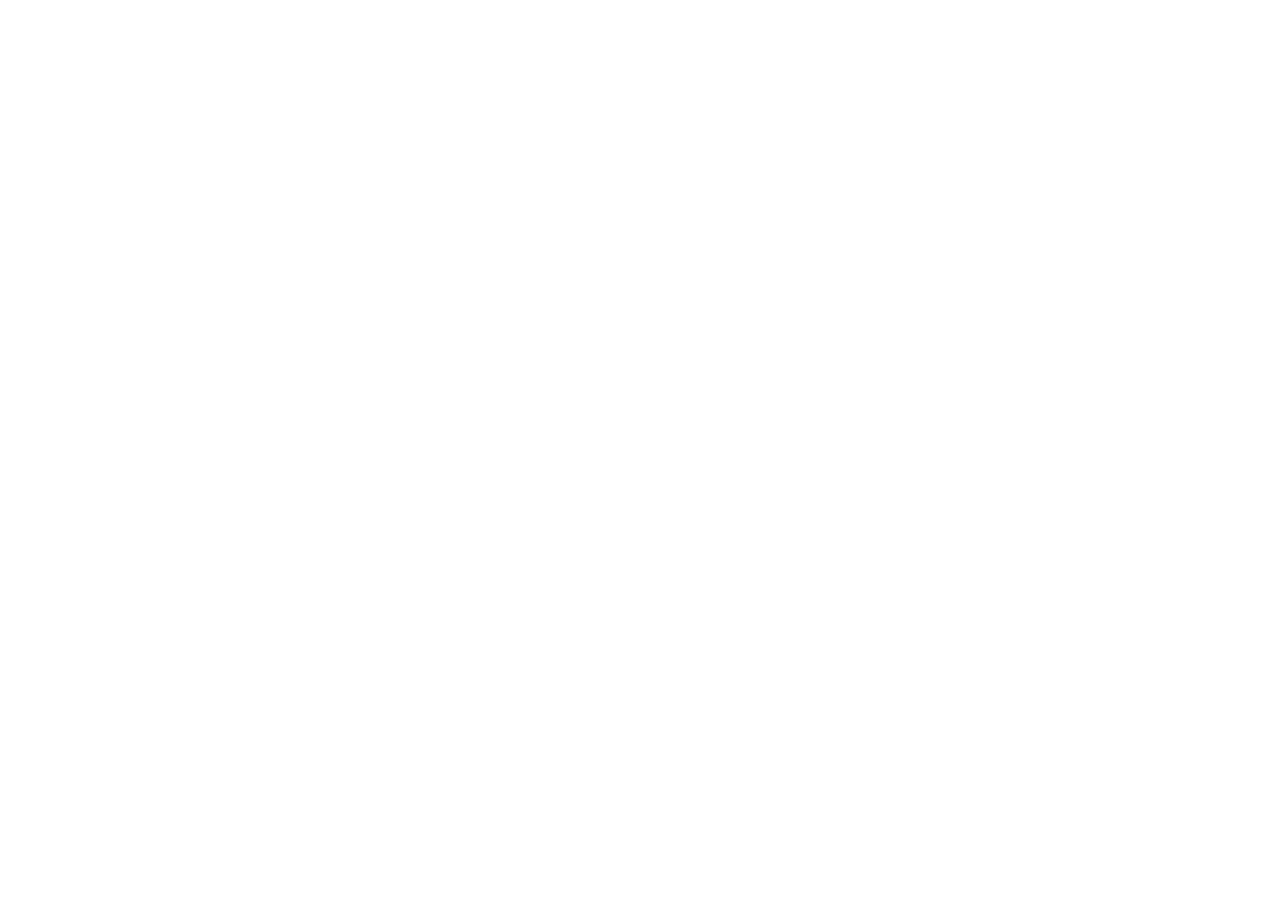
==== portfolio/index.html @ a4aba7a8 "Initial Commit by Lenson" ====
<!DOCTYPE html>
<html lang="en">
<head>
    <meta charset="UTF-8">
    <meta http-equiv="X-UA-Compatible" content="IE=edge">
    <meta name="viewport" content="width=device-width, initial-scale=1.0">
    <title>Portfolio</title>
</head>
<body>
    
</body>
</html>
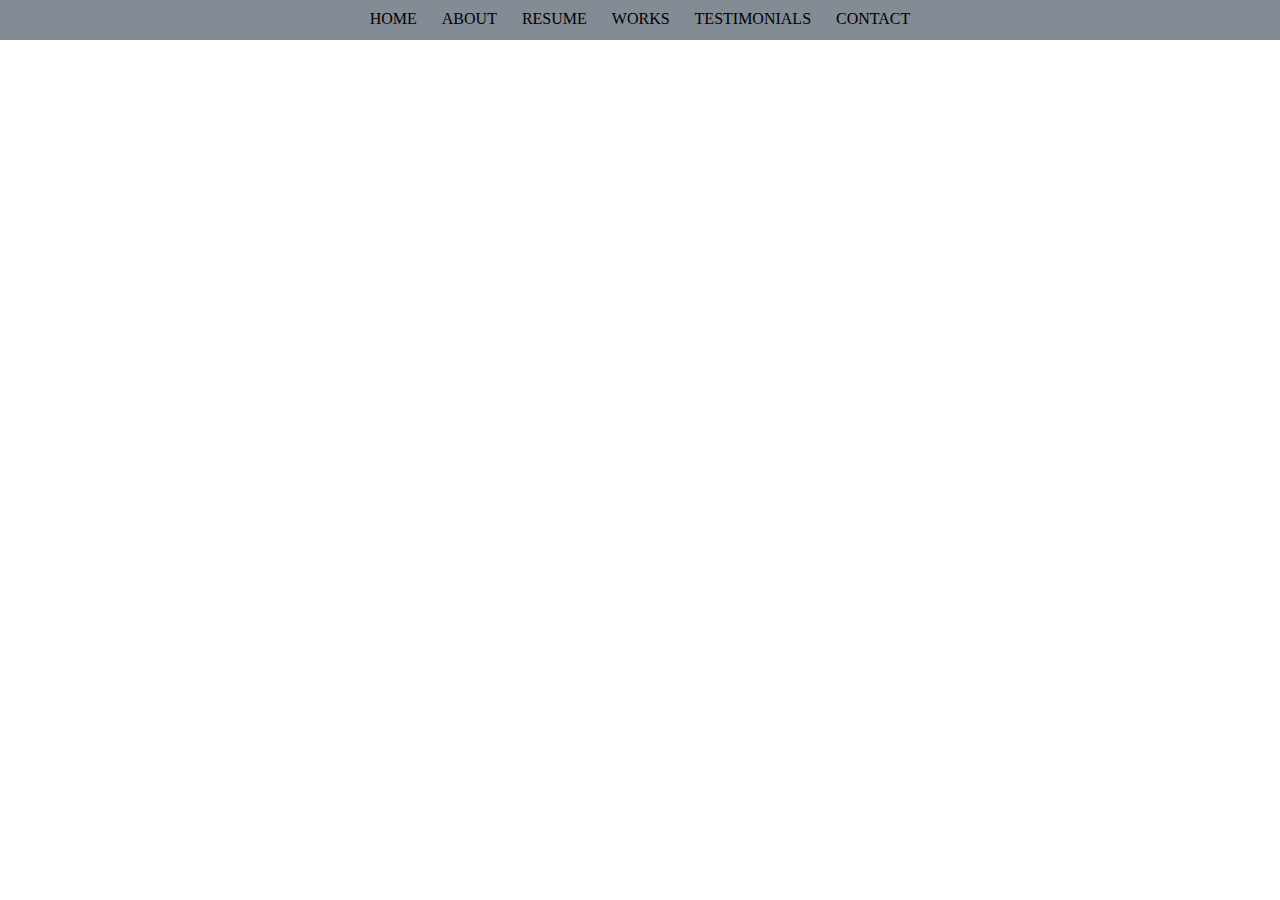
==== commit be40e1a1: "Navigation Bar Added" ====
--- a/portfolio/index.html
+++ b/portfolio/index.html
@@ -5,8 +5,21 @@
     <meta http-equiv="X-UA-Compatible" content="IE=edge">
     <meta name="viewport" content="width=device-width, initial-scale=1.0">
     <title>Portfolio</title>
+    <link rel="stylesheet" href="./style.css"
 </head>
 <body>
+ 
+    <div class="container">
+        <div class="container-item">HOME</div>
+        <div class="container-item">ABOUT</div>
+        <div class="container-item">RESUME</div>
+        <div class="container-item">WORKS</div>
+        <div class="container-item">TESTIMONIALS</div>
+        <div class="container-item">CONTACT</div>
+    </div>
+       
+
+   
     
 </body>
 </html>--- a/portfolio/style.css
+++ b/portfolio/style.css
@@ -0,0 +1,29 @@
+ *{
+    margin: 0;
+    
+ }
+ 
+ .container{
+    display: flex;
+    flex-wrap: wrap;
+    justify-content: center;
+    flex-direction: row;
+    gap:25px;
+    background-color: #838C95;
+    align-items: center;
+    align-content: center;
+    padding-top: 10px;
+}
+
+.container-item{
+    
+  height: 30px;
+  align-items: center;
+}
+
+
+ /* nav ul {
+    display: flex;
+    justify-content: space-between;
+  } */
+  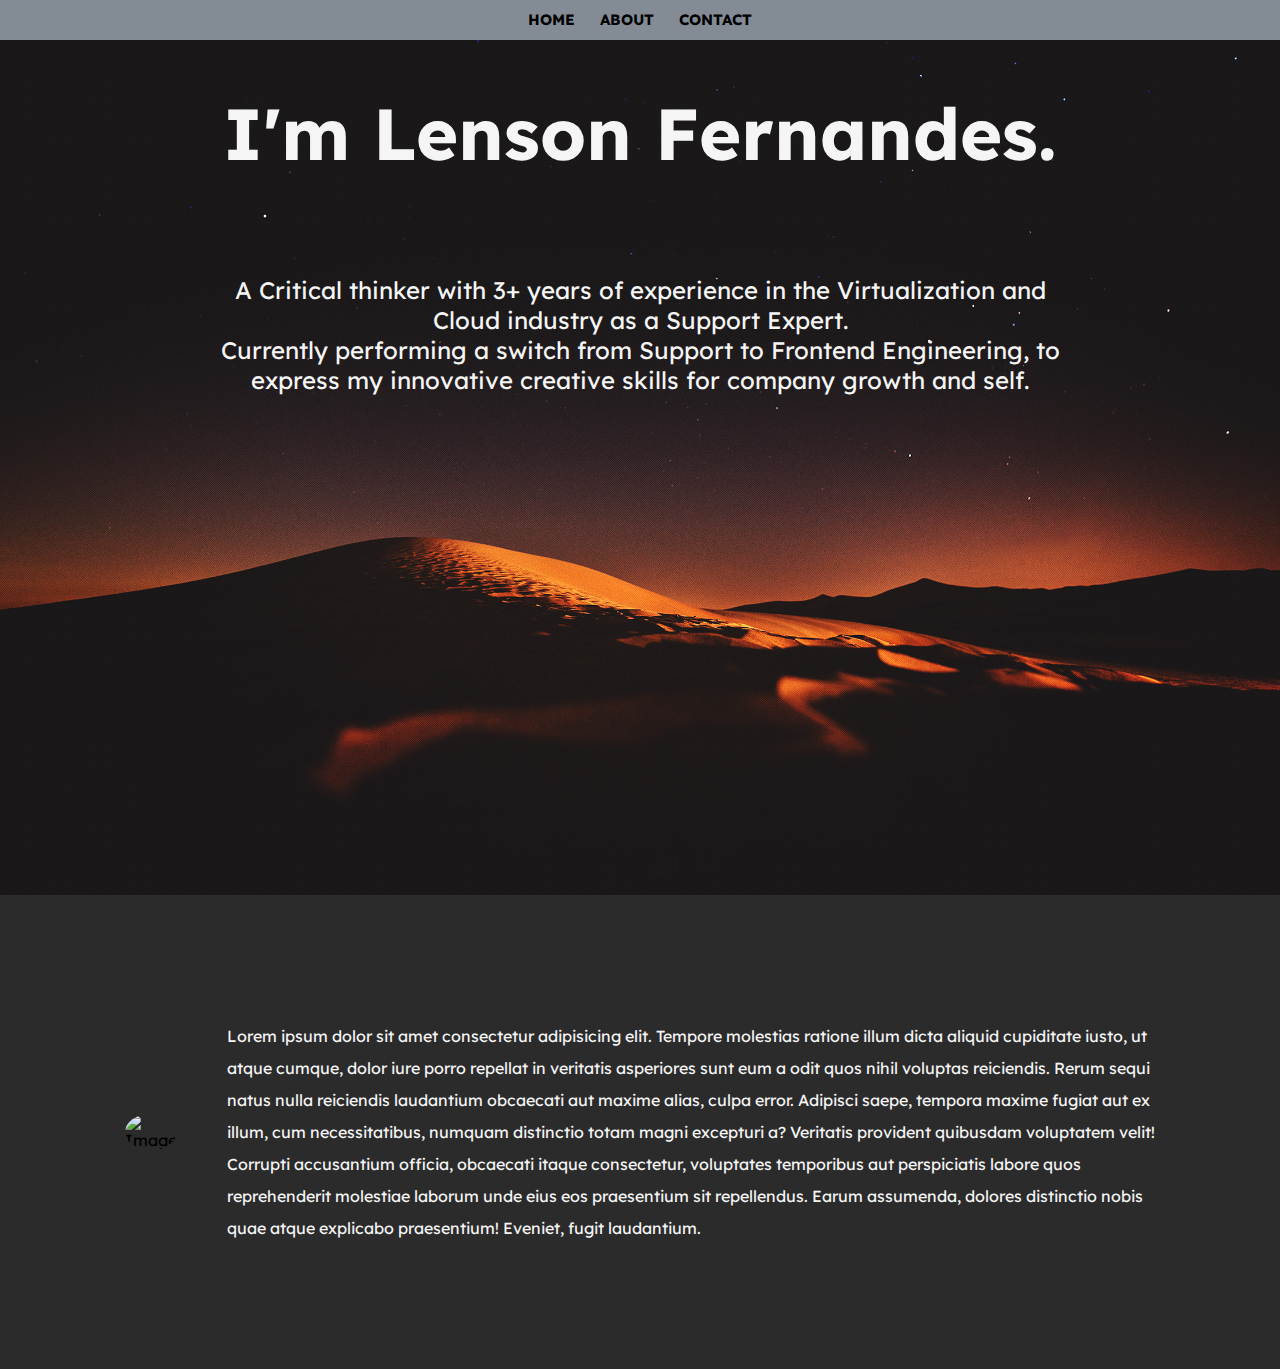
==== commit b9e73f4f: "Styling updated" ====
--- a/portfolio/index.html
+++ b/portfolio/index.html
@@ -5,18 +5,39 @@
     <meta http-equiv="X-UA-Compatible" content="IE=edge">
     <meta name="viewport" content="width=device-width, initial-scale=1.0">
     <title>Portfolio</title>
-    <link rel="stylesheet" href="./style.css"
+    <link rel="stylesheet" href="./style.css">
+    <link rel="preconnect" href="https://fonts.googleapis.com">
+<link rel="preconnect" href="https://fonts.gstatic.com" crossorigin>
+<link href="https://fonts.googleapis.com/css2?family=Lexend+Deca:wght@300&display=swap" rel="stylesheet">
 </head>
 <body>
  
     <div class="container">
         <div class="container-item">HOME</div>
         <div class="container-item">ABOUT</div>
-        <div class="container-item">RESUME</div>
-        <div class="container-item">WORKS</div>
-        <div class="container-item">TESTIMONIALS</div>
+        
         <div class="container-item">CONTACT</div>
     </div>
+    <div class="home">
+        <h1>I'm Lenson Fernandes.</h1>
+        <p>A Critical thinker with 3+ years of experience in the Virtualization and Cloud industry as a Support Expert.<br>
+            Currently performing a switch from Support to Frontend Engineering, to express my innovative creative skills for company growth and self.</p>
+        <div class="icons">
+            <!-- list of icons -->
+        </div>
+
+    </div>
+
+    <section class="about">
+        <div class="picture">
+            <img src="https://www.looper.com/img/gallery/the-untold-truth-of-detective-conan/l-intro-1655141676.jpg" alt="Image" width="250px" height="250px">
+        </div>
+        <div class="me">
+            <p>Lorem ipsum dolor sit amet consectetur adipisicing elit. Tempore molestias ratione illum dicta aliquid cupiditate iusto, ut atque cumque, dolor iure porro repellat in veritatis asperiores sunt eum a odit quos nihil voluptas reiciendis. Rerum sequi natus nulla reiciendis laudantium obcaecati aut maxime alias, culpa error. Adipisci saepe, tempora maxime fugiat aut ex illum, cum necessitatibus, numquam distinctio totam magni excepturi a? Veritatis provident quibusdam voluptatem velit! Corrupti accusantium officia, obcaecati itaque consectetur, voluptates temporibus aut perspiciatis labore quos reprehenderit molestiae laborum unde eius eos praesentium sit repellendus. Earum assumenda, dolores distinctio nobis quae atque explicabo praesentium! Eveniet, fugit laudantium.</p>
+
+        </div>
+
+    </section>
        
 
    
--- a/portfolio/style.css
+++ b/portfolio/style.css
@@ -1,7 +1,16 @@
  *{
     margin: 0;
+    font-family: 'Lexend Deca', sans-serif;
+    
     
  }
+
+ /* body{
+    background: url("./background3.jpg");
+    background-size: cover;
+
+
+ }  */
  
  .container{
     display: flex;
@@ -13,6 +22,8 @@
     align-items: center;
     align-content: center;
     padding-top: 10px;
+    font: 15px 'Lexend Deca', sans-serif;
+    font-weight: bold;
 }
 
 .container-item{
@@ -21,9 +32,64 @@
   align-items: center;
 }
 
-
+.home{
+   background: url("./background4.jpg") no-repeat top center;
+   width:100%;
+   height: 855px;
+   background-size: cover;
+   display: flex;
+   flex-direction: column;
+   justify-content: center;
+   align-items: center;
+   align-content: center;
+}
  /* nav ul {
     display: flex;
     justify-content: space-between;
   } */
+
+.home h1, .home p{
+   color: whitesmoke;
+   text-align: center;
+   
+   
+   
+}
+
+.home h1{
+   margin: auto;
+   font-family: 'Lexend Deca', sans-serif;
+   font-size: 450%;
+}
+
+.home p{
+   margin-bottom: 450px;
+   padding:50px;
+   /* border: 1px dotted grey; */
+   padding-left:200px;
+   padding-right:200px;
+   font-size: 150%;
+}
+
+.about{
+   background-color: #2B2B2B;
+   display: flex;
+   row-gap: 20px;
+   padding:100px;
+   align-items: center;
+   
+}
+
+section div{
+   margin: 25px;
+}
+
+img{
+   border-radius: 50%;
+}
+
+.me{
+   color: whitesmoke;
+   line-height:200%;
+}
   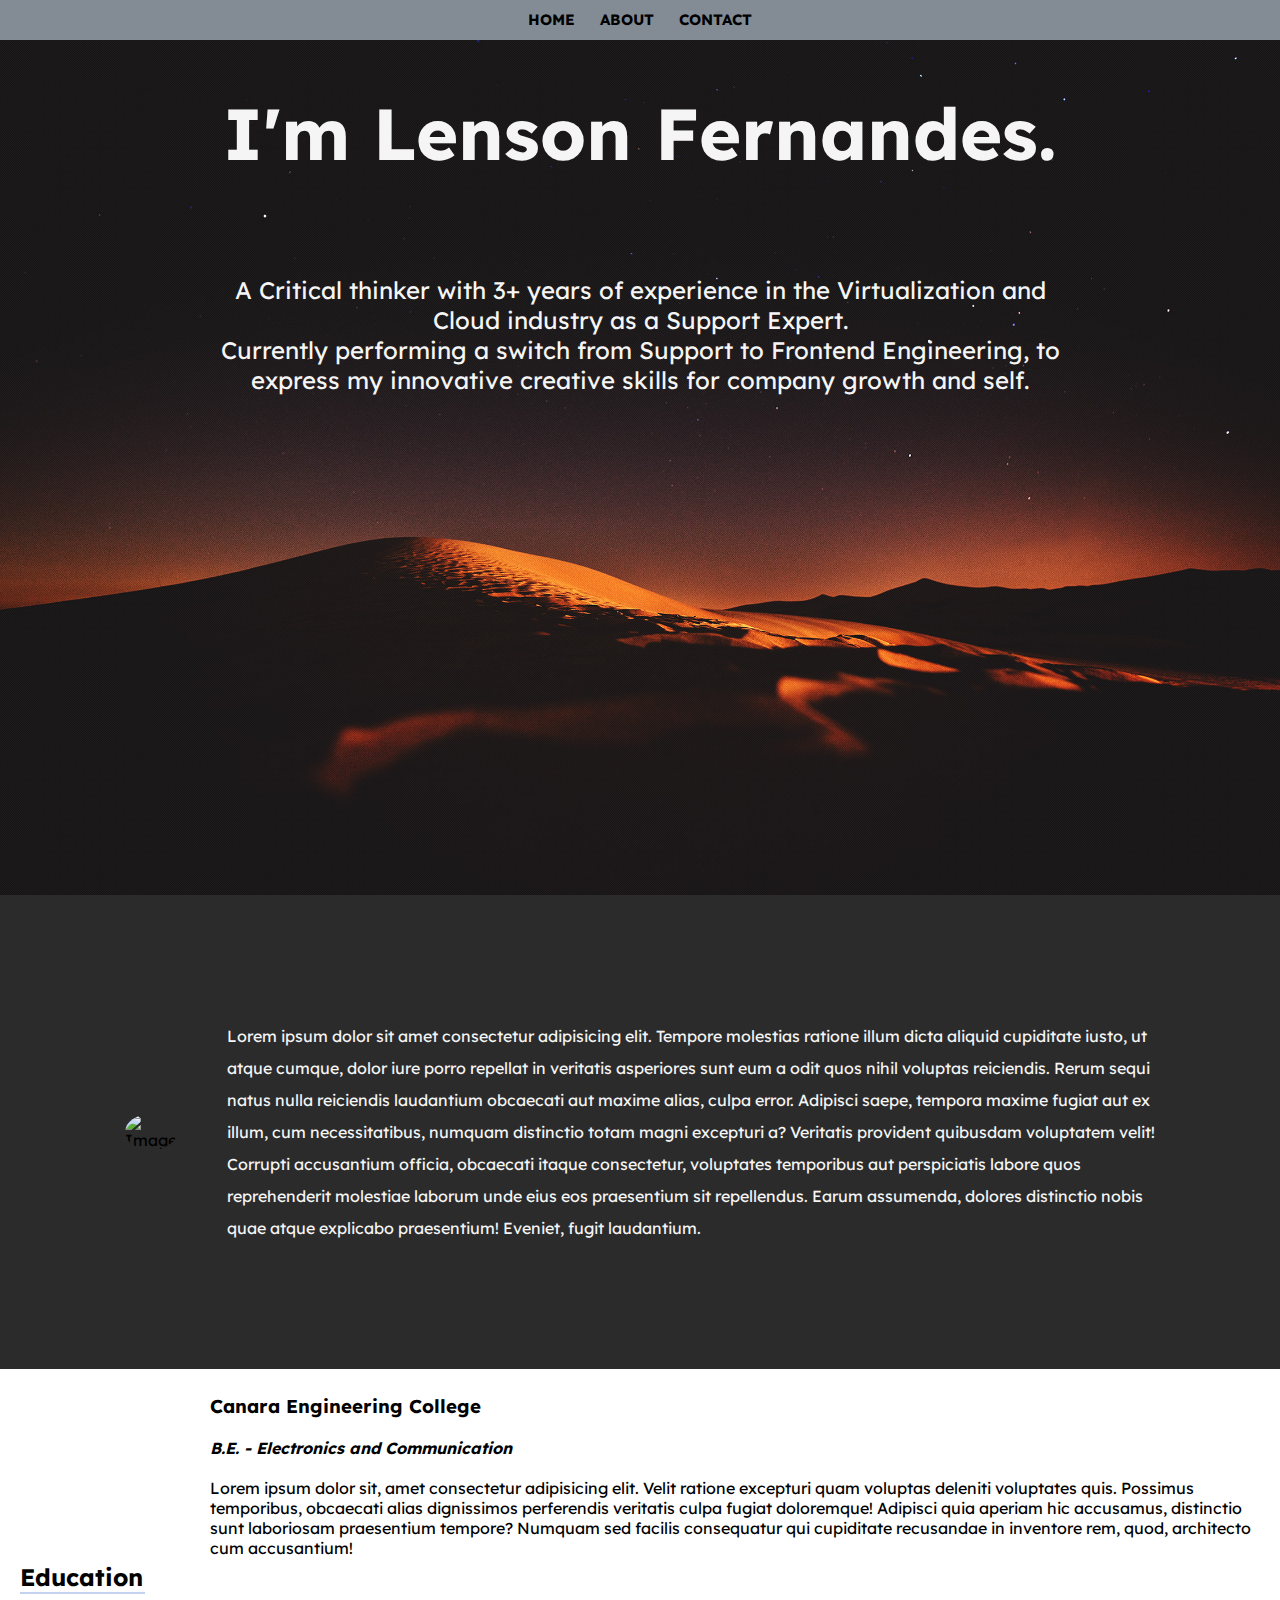
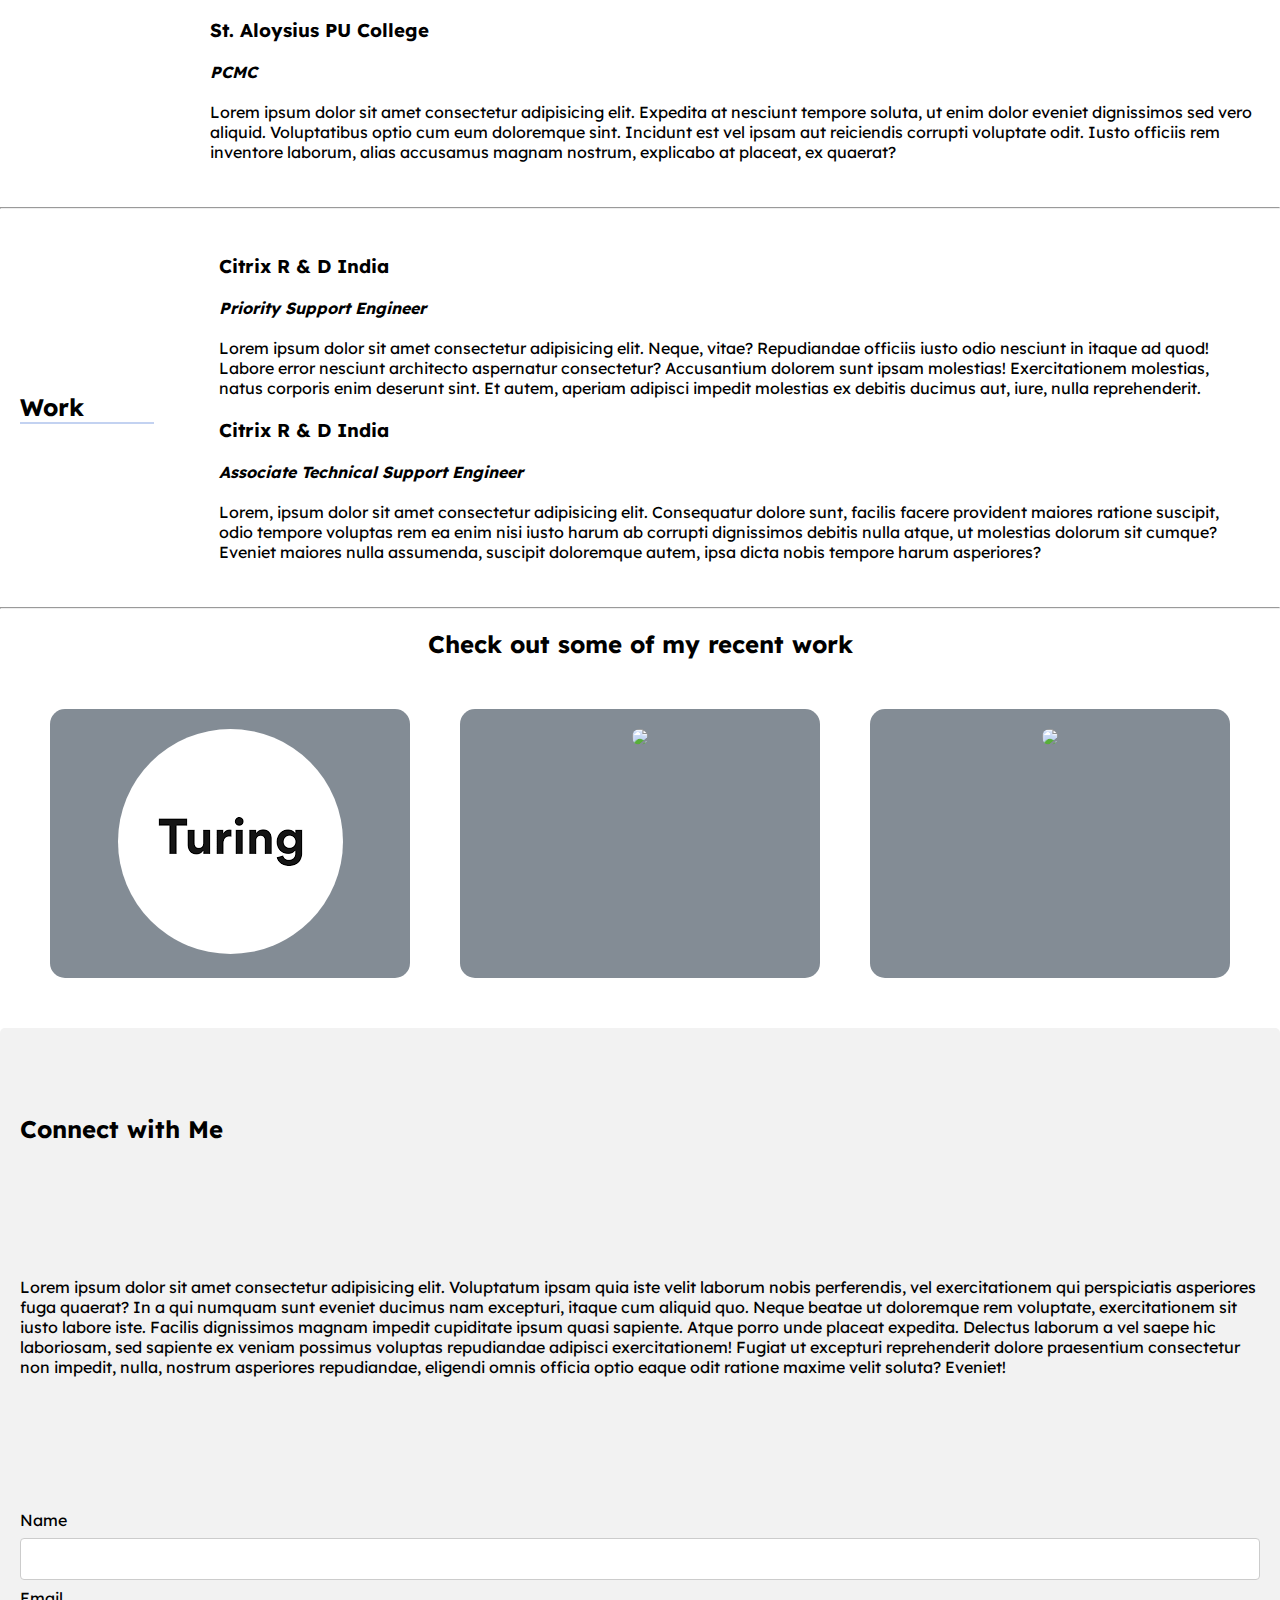
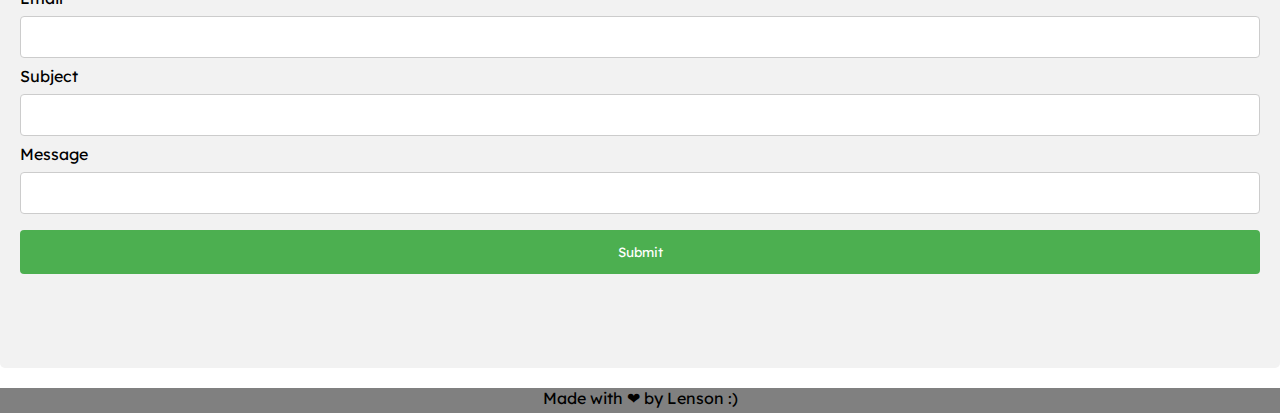
==== commit 996558d8: "All sections update" ====
--- a/portfolio/index.html
+++ b/portfolio/index.html
@@ -38,9 +38,80 @@
         </div>
 
     </section>
+
+    <section class="edu">
+        <h2>Education</h2>
+        <div class="edu-right">  
+            <h3>Canara Engineering College</h3>
+        <h4><i>B.E. - Electronics and Communication</i></h4>
+        <p> Lorem ipsum dolor sit, amet consectetur adipisicing elit. Velit ratione excepturi quam voluptas deleniti voluptates quis. Possimus temporibus, obcaecati alias dignissimos perferendis veritatis culpa fugiat doloremque! Adipisci quia aperiam hic accusamus, distinctio sunt laboriosam praesentium tempore? Numquam sed facilis consequatur qui cupiditate recusandae in inventore rem, quod, architecto cum accusantium!</p>
+        <br>
+
+        <h3>St. Aloysius PU College</h3>
+        <h4><i>PCMC</i></h4>
+        <p>Lorem ipsum dolor sit amet consectetur adipisicing elit. Expedita at nesciunt tempore soluta, ut enim dolor eveniet dignissimos sed vero aliquid. Voluptatibus optio cum eum doloremque sint. Incidunt est vel ipsam aut reiciendis corrupti voluptate odit. Iusto officiis rem inventore laborum, alias accusamus magnam nostrum, explicabo at placeat, ex quaerat?</p>
+</div>
+      
+    </section>
+
+    <br>
+    <hr>
+    <br>
+
+    <section class="work">
+        <h2>Work</h2>
+        <div class="work-right">
+        <h3>Citrix R & D India</h3>
+        <h4><i>Priority Support Engineer</i></h4>
+        <p>Lorem ipsum dolor sit amet consectetur adipisicing elit. Neque, vitae? Repudiandae officiis iusto odio nesciunt in itaque ad quod! Labore error nesciunt architecto aspernatur consectetur? Accusantium dolorem sunt ipsam molestias! Exercitationem molestias, natus corporis enim deserunt sint. Et autem, aperiam adipisci impedit molestias ex debitis ducimus aut, iure, nulla reprehenderit.</p>
+
+        <h3>Citrix R & D India</h3>
+        <h4><i>Associate Technical Support Engineer</i></h4>
+        <p>Lorem, ipsum dolor sit amet consectetur adipisicing elit. Consequatur dolore sunt, facilis facere provident maiores ratione suscipit, odio tempore voluptas rem ea enim nisi iusto harum ab corrupti dignissimos debitis nulla atque, ut molestias dolorum sit cumque? Eveniet maiores nulla assumenda, suscipit doloremque autem, ipsa dicta nobis tempore harum asperiores?</p>
+    </div>
+
+    </section>
+
+    <br>
+    <hr>
+    <br>
+
+    <section class="proj">
+        <h2>Check out some of my recent work</h2>
+        <div class="projects">
+            <div class="card"><img src="[data-uri]" ></div>
+        
+            <div class="card"><img src="https://encrypted-tbn0.gstatic.com/images?q=tbn:ANd9GcQck9klstRUp-VUzenGQQKl5M73pNyYnpJHRg&usqp=CAU" ></div>
+        
+            <div class="card"><img src="https://encrypted-tbn0.gstatic.com/images?q=tbn:ANd9GcR2AzK8ps8mc90duXgBB606X0uzZMfZnJRhJA&usqp=CAU" ></div>
+        
+    </div>
+    </section>
        
 
-   
+    <section class="connect">
+        <h2>Connect with Me</h2>
+<p>Lorem ipsum dolor sit amet consectetur adipisicing elit. Voluptatum ipsam quia iste velit laborum nobis perferendis, vel exercitationem qui perspiciatis asperiores fuga quaerat? In a qui numquam sunt eveniet ducimus nam excepturi, itaque cum aliquid quo. Neque beatae ut doloremque rem voluptate, exercitationem sit iusto labore iste. Facilis dignissimos magnam impedit cupiditate ipsum quasi sapiente. Atque porro unde placeat expedita. Delectus laborum a vel saepe hic laboriosam, sed sapiente ex veniam possimus voluptas repudiandae adipisci exercitationem! Fugiat ut excepturi reprehenderit dolore praesentium consectetur non impedit, nulla, nostrum asperiores repudiandae, eligendi omnis officia optio eaque odit ratione maxime velit soluta? Eveniet!</p>
+<form>
+    <label>Name</label>
+    <input type="text">
+
+    <label>Email</label>
+    <input type="email">
+
+    <label>Subject</label>
+    <input type="text">
+
+    <label>Message</label>
+    <input type="textarea">
+
+    <input type="submit">
+</form>
+    </section>
+
+    <footer>
+        <code> Made with ❤ by Lenson :) </code>
+    </footer>
     
 </body>
 </html>--- a/portfolio/style.css
+++ b/portfolio/style.css
@@ -12,6 +12,10 @@
 
  }  */
  
+ body{
+   box-sizing: border-box;
+ }
+
  .container{
     display: flex;
     flex-wrap: wrap;
@@ -92,4 +96,90 @@
    color: whitesmoke;
    line-height:200%;
 }
-  +
+
+footer{
+   margin-top:20px;
+   background-color: grey;
+   height:25px;
+   text-align:center;
+}
+
+.edu, .work{
+   display: flex;
+   justify-content: center;
+   gap:40px;
+   align-items: center;
+   padding-left: 20px;
+}
+
+.edu >h2, .work>h2 {
+   width:30vw;
+   border-bottom: 2px solid rgba(24, 81, 202, 0.26);
+
+}
+
+.edu-right, .work-right{
+   display: flex;
+   flex-direction: column;
+   justify-content: center;
+   gap:20px;
+}
+
+.connect{
+   height: 100vh;
+   background-color: grey;
+}
+
+.proj{
+   text-align: center;
+}
+
+.projects {
+   display: flex;
+   justify-content: space-around;
+   
+}
+
+.card{
+   background-color: #838C95;
+   padding: 20px;
+   border-radius: 15px;
+   width:27vw;
+}
+
+.connect{
+   display: flex;
+   flex-direction: column;
+   justify-content: space-around;
+   border-radius: 5px;
+   background-color: #f2f2f2;
+   padding: 20px;
+}
+
+
+input {
+   width: 100%;
+   padding: 12px 20px;
+   margin: 8px 0;
+   display: inline-block;
+   border: 1px solid #ccc;
+   border-radius: 4px;
+   box-sizing: border-box;
+ }
+ 
+ input[type=submit] {
+   width: 100%;
+   background-color: #4CAF50;
+   color: white;
+   padding: 14px 20px;
+   margin: 8px 0;
+   border: none;
+   border-radius: 4px;
+   cursor: pointer;
+ }
+ 
+ input[type=submit]:hover {
+   background-color: #45a049;
+ }
+ 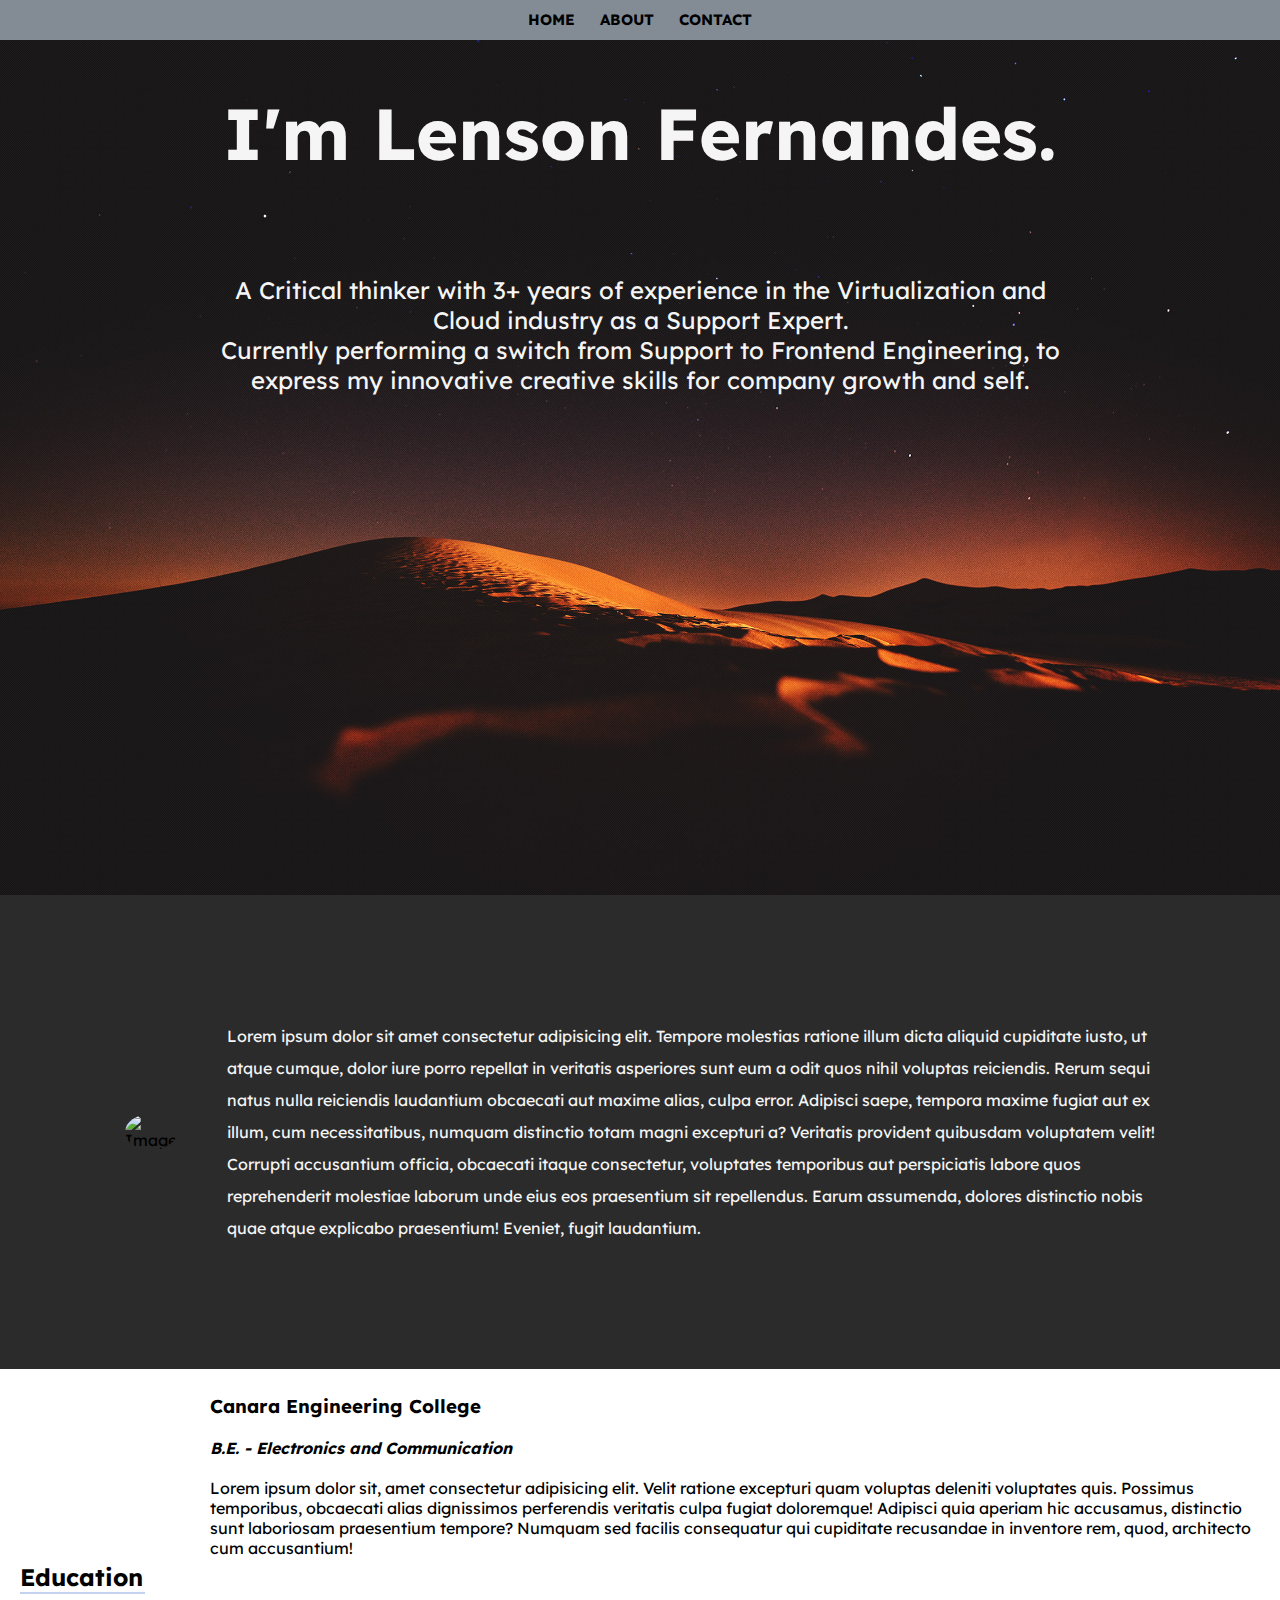
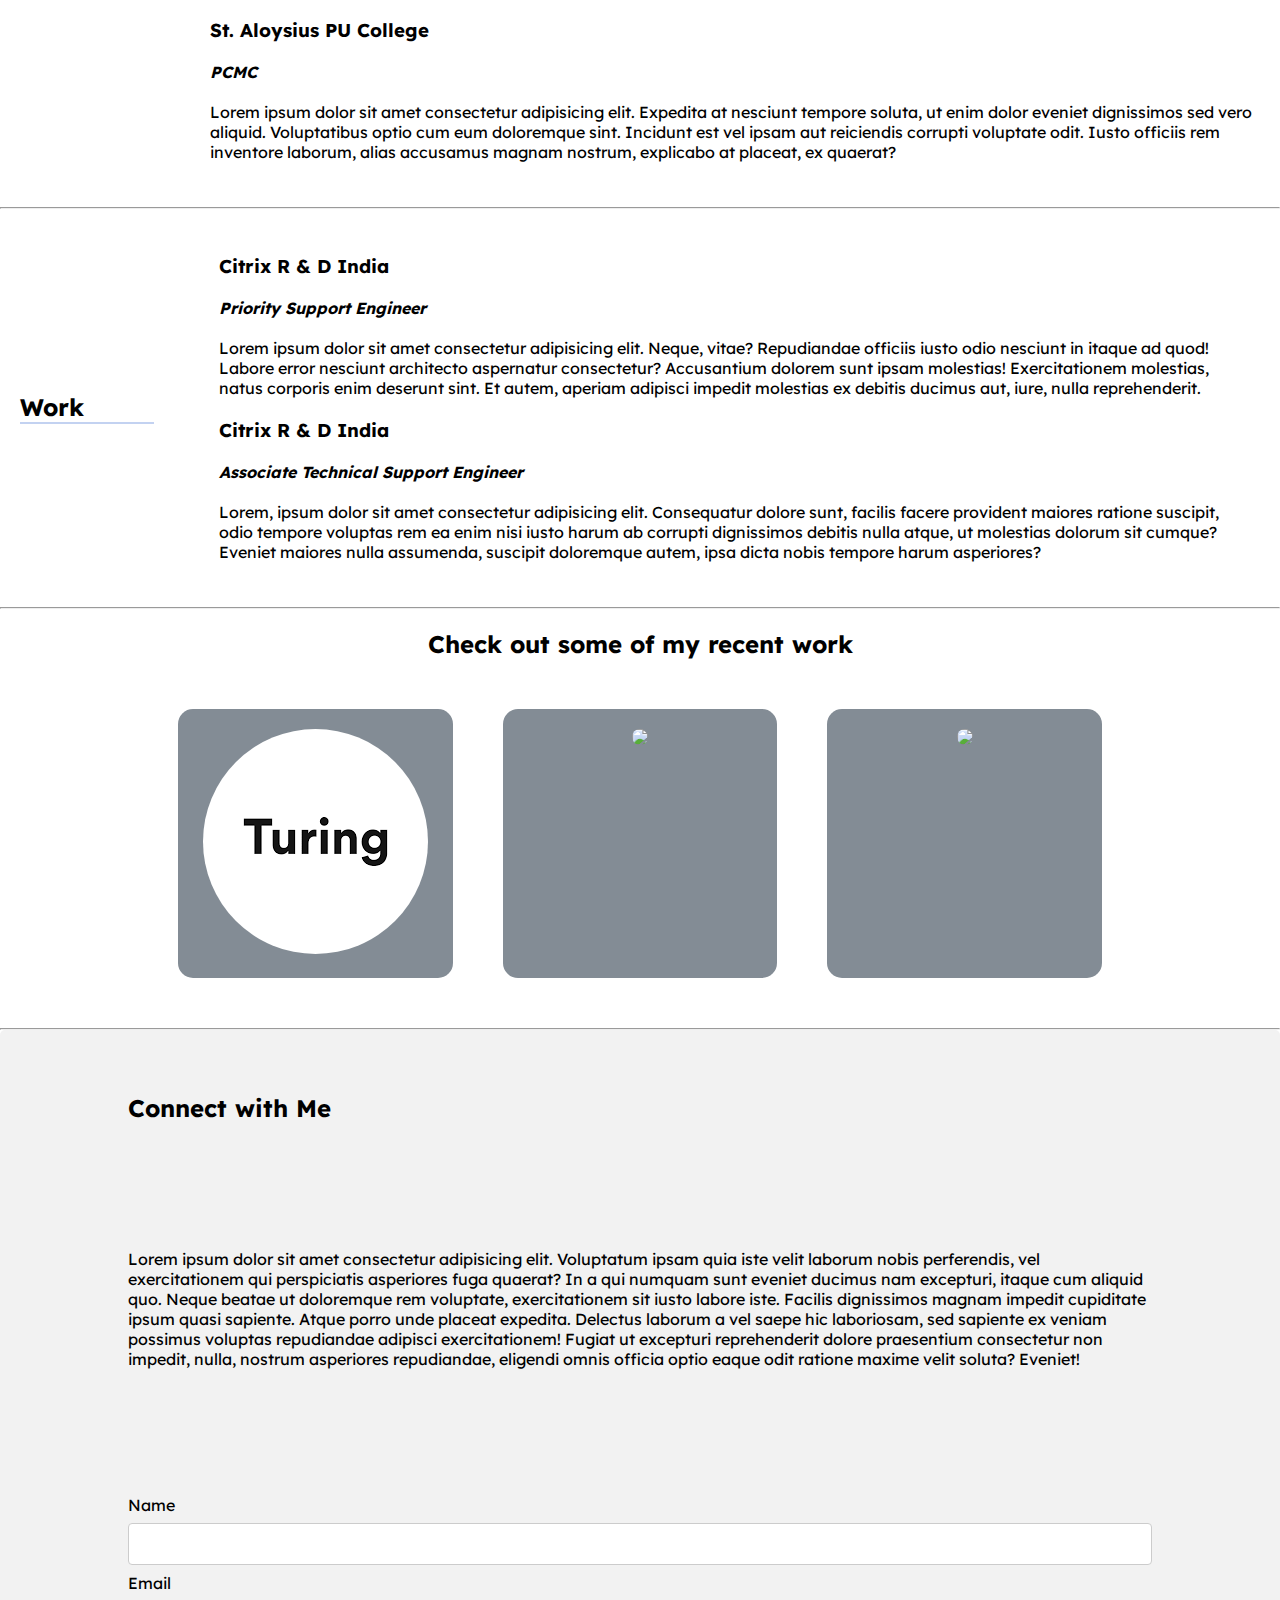
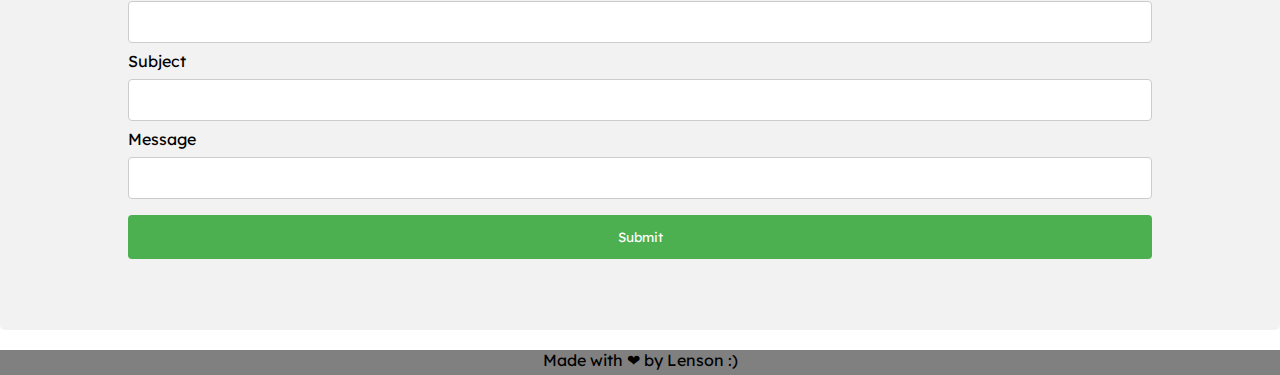
==== commit f91ca237: "Home section Responsiveness Update" ====
--- a/portfolio/index.html
+++ b/portfolio/index.html
@@ -88,7 +88,7 @@
     </div>
     </section>
        
-
+<hr>
     <section class="connect">
         <h2>Connect with Me</h2>
 <p>Lorem ipsum dolor sit amet consectetur adipisicing elit. Voluptatum ipsam quia iste velit laborum nobis perferendis, vel exercitationem qui perspiciatis asperiores fuga quaerat? In a qui numquam sunt eveniet ducimus nam excepturi, itaque cum aliquid quo. Neque beatae ut doloremque rem voluptate, exercitationem sit iusto labore iste. Facilis dignissimos magnam impedit cupiditate ipsum quasi sapiente. Atque porro unde placeat expedita. Delectus laborum a vel saepe hic laboriosam, sed sapiente ex veniam possimus voluptas repudiandae adipisci exercitationem! Fugiat ut excepturi reprehenderit dolore praesentium consectetur non impedit, nulla, nostrum asperiores repudiandae, eligendi omnis officia optio eaque odit ratione maxime velit soluta? Eveniet!</p>
--- a/portfolio/style.css
+++ b/portfolio/style.css
@@ -52,6 +52,8 @@
     justify-content: space-between;
   } */
 
+
+  
 .home h1, .home p{
    color: whitesmoke;
    text-align: center;
@@ -75,6 +77,26 @@
    font-size: 150%;
 }
 
+@media only screen and (max-device-width: 480px) {
+   .home p {
+     
+      /* border: 1px dotted grey; */
+
+      padding-left: 20px ;
+      padding-right: 20px ;
+      font-size: 16px ;
+  }
+
+
+
+}
+@media only screen and (max-device-width: 480px) {
+   .home h1{
+      padding-top:90px;
+      font-size: 200%;
+     }
+   }   
+
 .about{
    background-color: #2B2B2B;
    display: flex;
@@ -129,10 +151,14 @@
 .connect{
    height: 100vh;
    background-color: grey;
+   padding-left: 10%;
+   padding-right: 10%;
 }
 
 .proj{
    text-align: center;
+   padding-left: 10%;
+   padding-right: 10%;
 }
 
 .projects {
@@ -154,7 +180,7 @@
    justify-content: space-around;
    border-radius: 5px;
    background-color: #f2f2f2;
-   padding: 20px;
+   /* padding: 20px; */
 }
 
 
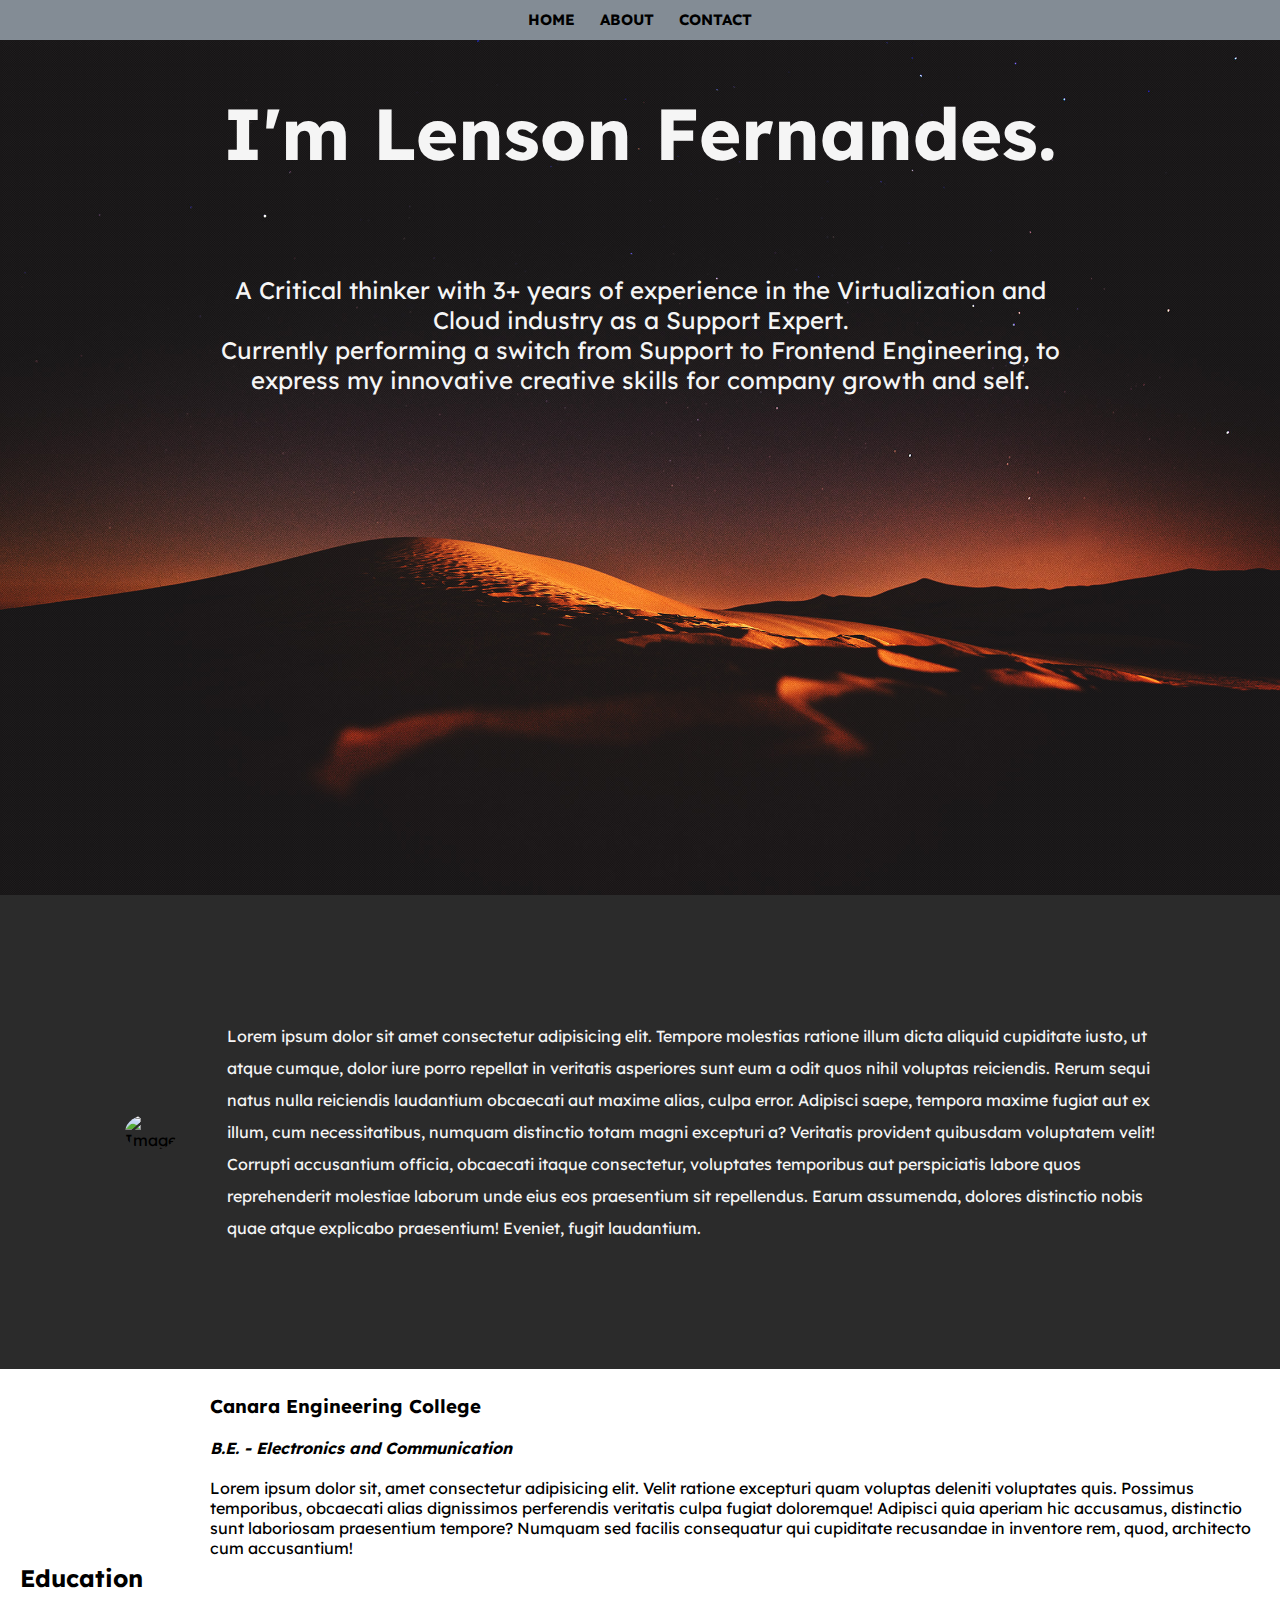
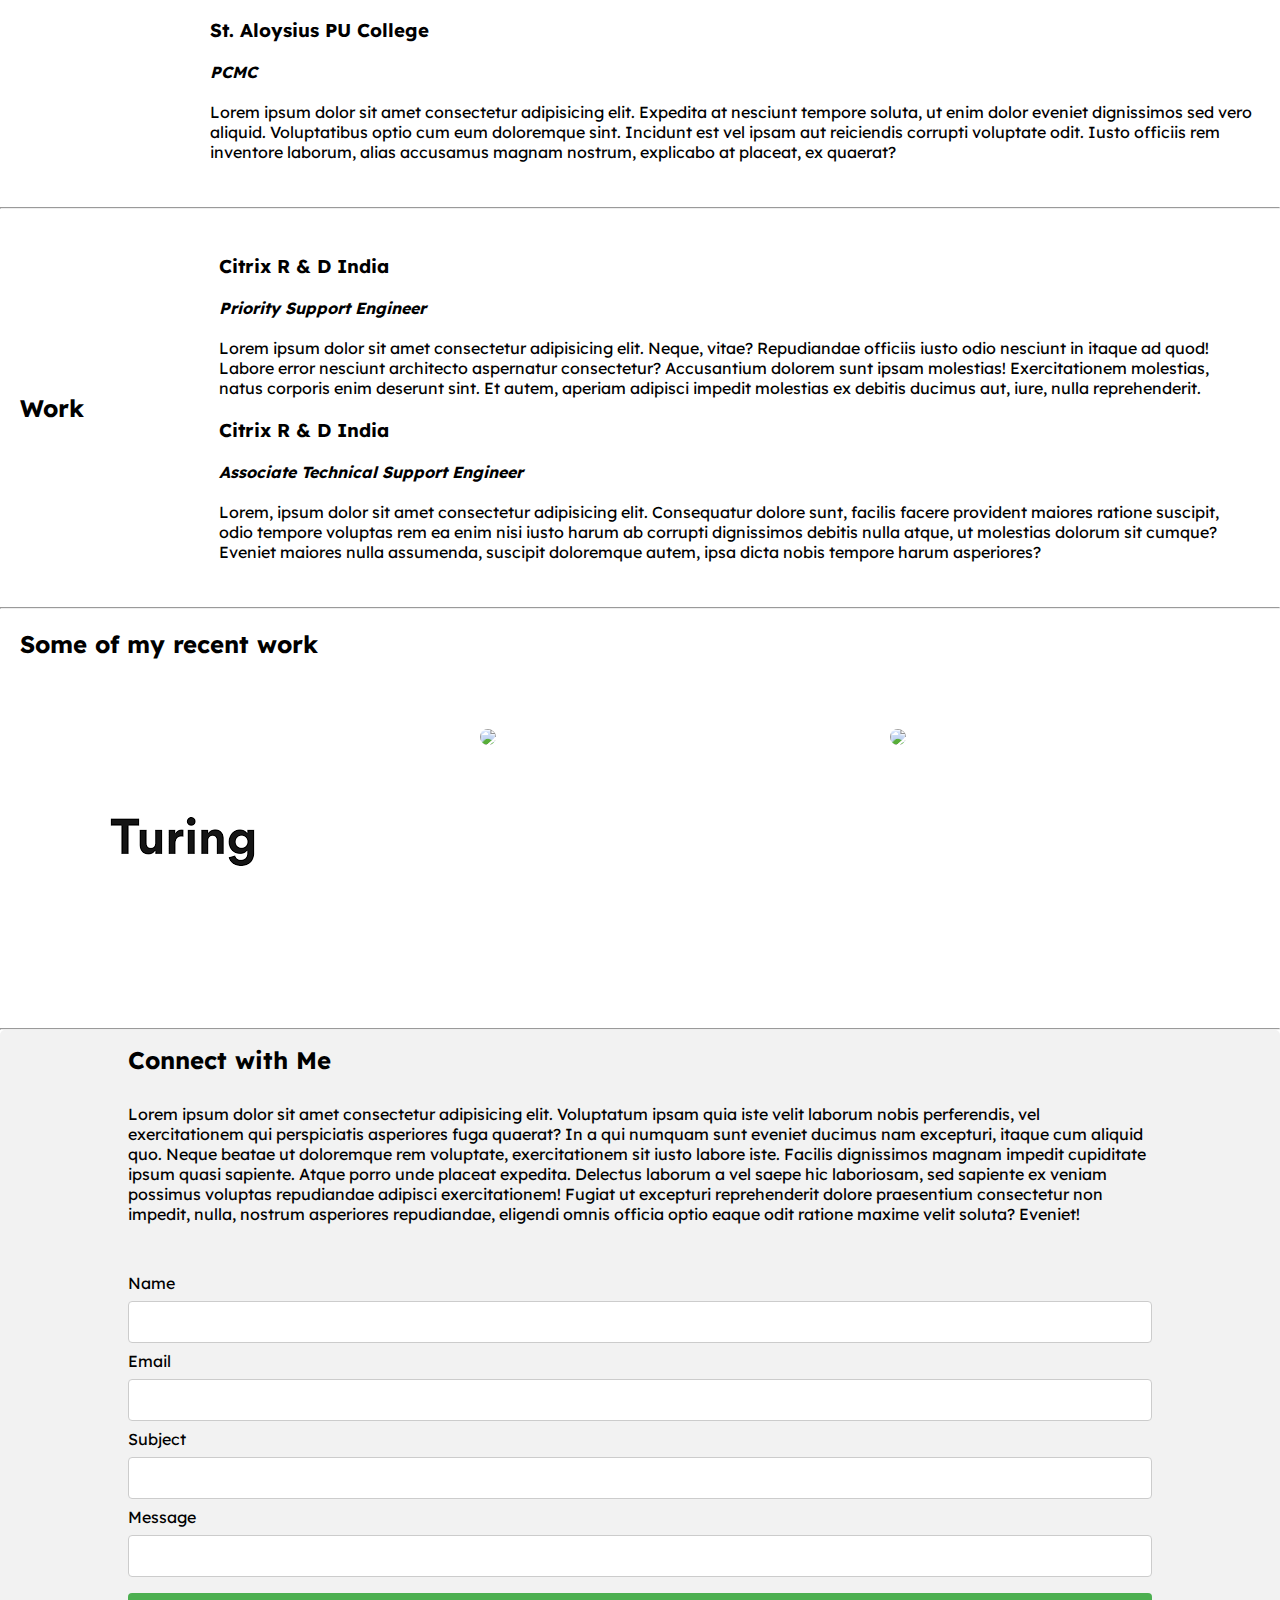
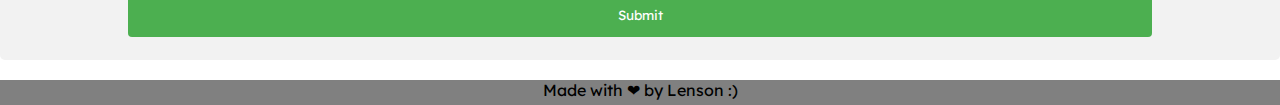
==== commit d64ffef0: "Responsiveness all sections update" ====
--- a/portfolio/index.html
+++ b/portfolio/index.html
@@ -77,7 +77,7 @@
     <br>
 
     <section class="proj">
-        <h2>Check out some of my recent work</h2>
+        <h2 >Some of my recent work</h2>
         <div class="projects">
             <div class="card"><img src="[data-uri]" ></div>
         
@@ -90,9 +90,10 @@
        
 <hr>
     <section class="connect">
-        <h2>Connect with Me</h2>
-<p>Lorem ipsum dolor sit amet consectetur adipisicing elit. Voluptatum ipsam quia iste velit laborum nobis perferendis, vel exercitationem qui perspiciatis asperiores fuga quaerat? In a qui numquam sunt eveniet ducimus nam excepturi, itaque cum aliquid quo. Neque beatae ut doloremque rem voluptate, exercitationem sit iusto labore iste. Facilis dignissimos magnam impedit cupiditate ipsum quasi sapiente. Atque porro unde placeat expedita. Delectus laborum a vel saepe hic laboriosam, sed sapiente ex veniam possimus voluptas repudiandae adipisci exercitationem! Fugiat ut excepturi reprehenderit dolore praesentium consectetur non impedit, nulla, nostrum asperiores repudiandae, eligendi omnis officia optio eaque odit ratione maxime velit soluta? Eveniet!</p>
+        <h2 >Connect with Me</h2>
+<p >Lorem ipsum dolor sit amet consectetur adipisicing elit. Voluptatum ipsam quia iste velit laborum nobis perferendis, vel exercitationem qui perspiciatis asperiores fuga quaerat? In a qui numquam sunt eveniet ducimus nam excepturi, itaque cum aliquid quo. Neque beatae ut doloremque rem voluptate, exercitationem sit iusto labore iste. Facilis dignissimos magnam impedit cupiditate ipsum quasi sapiente. Atque porro unde placeat expedita. Delectus laborum a vel saepe hic laboriosam, sed sapiente ex veniam possimus voluptas repudiandae adipisci exercitationem! Fugiat ut excepturi reprehenderit dolore praesentium consectetur non impedit, nulla, nostrum asperiores repudiandae, eligendi omnis officia optio eaque odit ratione maxime velit soluta? Eveniet!</p>
 <form>
+<br>
     <label>Name</label>
     <input type="text">
 
--- a/portfolio/style.css
+++ b/portfolio/style.css
@@ -106,6 +106,16 @@
    
 }
 
+@media only screen and (max-device-width: 480px) {
+.about{
+   flex-direction: column;
+   width: 95%;
+   padding:2%;
+
+
+}
+}
+
 section div{
    margin: 25px;
 }
@@ -137,7 +147,7 @@
 
 .edu >h2, .work>h2 {
    width:30vw;
-   border-bottom: 2px solid rgba(24, 81, 202, 0.26);
+   
 
 }
 
@@ -148,6 +158,20 @@
    gap:20px;
 }
 
+
+@media only screen and (max-device-width: 480px) {
+   .edu, .work{
+      flex-direction: column;
+      justify-content: space-around;
+   }
+
+   .edu > h2{
+      padding-top: 10%;
+
+   }
+
+   
+}
 .connect{
    height: 100vh;
    background-color: grey;
@@ -155,7 +179,7 @@
    padding-right: 10%;
 }
 
-.proj{
+section .proj{
    text-align: center;
    padding-left: 10%;
    padding-right: 10%;
@@ -167,13 +191,44 @@
    
 }
 
+.proj h2{
+   padding-left: 20px;
+}
+
 .card{
-   background-color: #838C95;
+   /* background-color: #838C95; */
    padding: 20px;
    border-radius: 15px;
    width:27vw;
 }
 
+@media only screen and (max-device-width: 480px) {
+  section .proj{
+      padding-left: 0;
+      padding-right: 0;
+   }
+   .projects{
+      flex-direction: column;
+      justify-content: center;
+      align-items: center;
+      gap:20px;
+   }
+
+   .card{
+      width: 100vw;
+      padding:1%;
+      margin: 0;
+      background-color: white;
+      display: flex;
+      justify-content: center;
+     
+   }
+
+   .proj h2{
+      padding-left: 10px;
+      text-align: center;
+   }
+}
 .connect{
    display: flex;
    flex-direction: column;
@@ -181,6 +236,7 @@
    border-radius: 5px;
    background-color: #f2f2f2;
    /* padding: 20px; */
+   height: 70vh;
 }
 
 
@@ -208,4 +264,17 @@
  input[type=submit]:hover {
    background-color: #45a049;
  }
+
+ @media only screen and (max-device-width: 480px) {
+
+   .connect{
+     
+      height: 125vh;
+   }
+
+   .connect h2, .connect p{
+      padding-top: 20px;
+   }
+
+ }
  